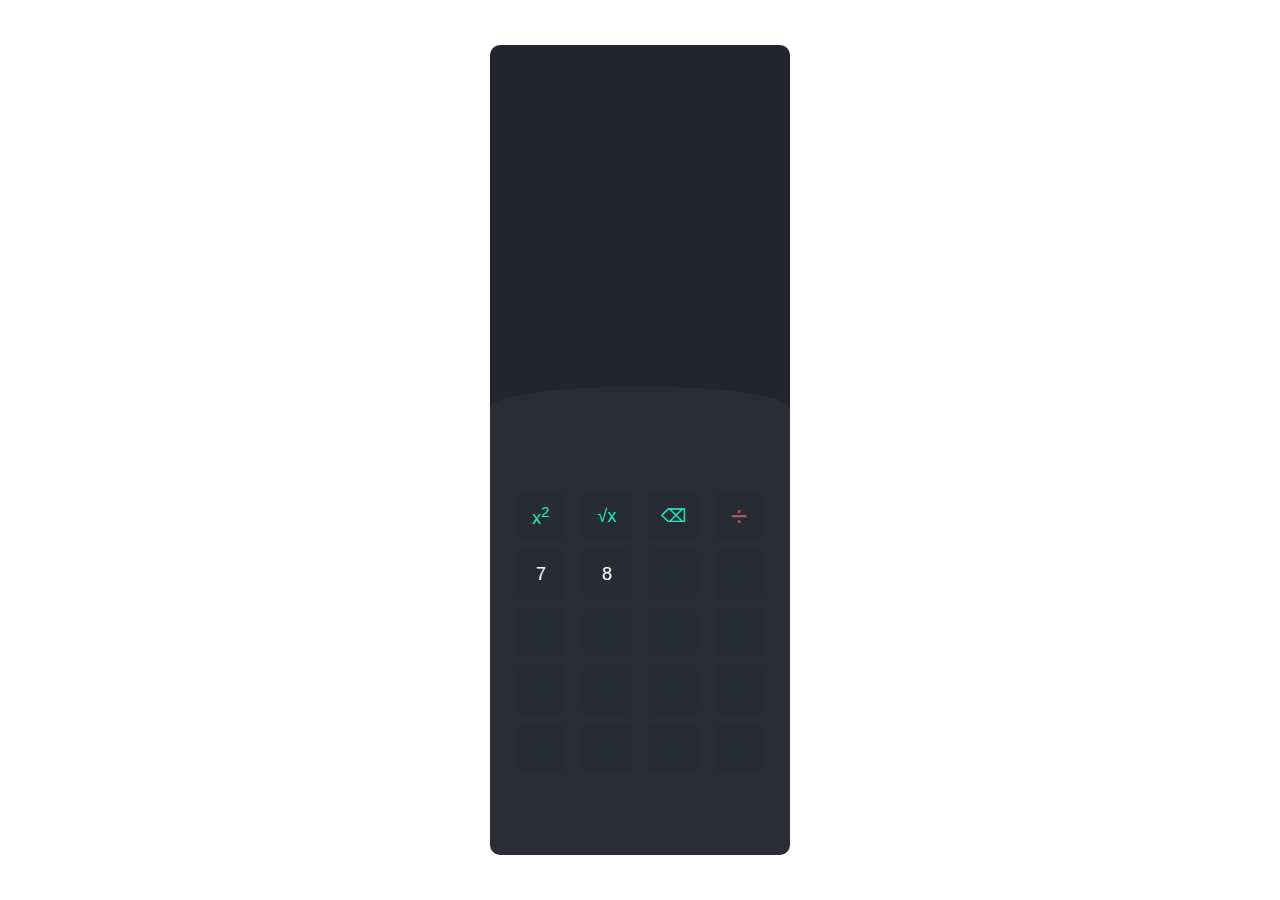
==== index.html @ a275897f "Finished writing the Html code for the calculator" ====
<!DOCTYPE html>
<html lang="en">
<head>
    <meta charset="UTF-8">
    <meta http-equiv="X-UA-Compatible" content="IE=edge">
    <meta name="viewport" content="width=device-width, initial-scale=1.0">
    <title>Document</title>
    <link rel="stylesheet" href="style.css">
</head>
<body>
    <div class="wrapper">
        <div class="calc-output">
            <div class="outputs">
                <p></p>
                <input type="text" name="" id="output2">
            </div>
            <div class="custom-shape-divider-bottom-1673279469">
                <svg data-name="Layer 1" xmlns="http://www.w3.org/2000/svg" viewBox="0 0 1200 120" preserveAspectRatio="none">
                    <path d="M0,0V7.23C0,65.52,268.63,112.77,600,112.77S1200,65.52,1200,7.23V0Z" class="shape-fill"></path>
                </svg>
            </div> 
        </div>
        <div class="calc-input">
            <div class="calc-input__container">
                <button class="input-btn xtra-sign">x<sup>2</sup></button>
                <button class="input-btn xtra-sign">√x</button>
                <button class="input-btn xtra-sign">⌫</button>
                <button class="input-btn main-sign">÷</button>
                <button class="input-btn">7</button>
                <button class="input-btn">8</button>
                <button class="input-btn"></button>
                <button class="input-btn main-sign"></button>
                <button class="input-btn"></button>
                <button class="input-btn"></button>
                <button class="input-btn"></button>
                <button class="input-btn main-sign"></button>
                <button class="input-btn"></button>
                <button class="input-btn"></button>
                <button class="input-btn"></button>
                <button class="input-btn main-sign"></button>
                <button class="input-btn"></button>
                <button class="input-btn"></button>
                <button class="input-btn"></button>
                <button class="input-btn main-sign"></button>
            </div>
        </div>
    </div>
</body>
</html>
---- style.css ----
@import url('https://fonts.googleapis.com/css2?family=Inter:wght@100;200;300;400;500;600;700;800;900&family=Lexend:wght@100;200;300;400;500;600;700;800;900&family=Roboto:ital,wght@0,100;0,300;0,400;0,500;0,700;0,900;1,100;1,300;1,400;1,500;1,700;1,900&display=swap');
*{
    box-sizing: border-box;
    margin: 0;
    padding: 0;
}

body{
    height: 100vh;
    width: 100%;
    display: flex;
    justify-content: center;
    align-items: center;
}

.wrapper{
    width: 300px;
    height: 90%;
    /* background-color: red; */
    /* border-radius: 10px; */
}

.calc-output{
    position: relative;
    width: 100%;
    height: 45%;
    background-color: rgb(34,37,45);
    /* border-radius: 10px; */
    border-top-left-radius: 10px;
    border-top-right-radius: 10px;
}

.outputs{
    display: flex;
    flex-direction: column;
    align-items: flex-end;
    position: absolute;
    height: 50px;
    bottom: 50px;
    right: 15px;
}

.outputs>input{
    display: block;
    width: 100%;
    background-color: transparent;
    border: none;
    outline: none;
    color: white;
    text-align: end;
}

#output1{
    font-size: 17px;
}

#output2{
    font-size: 20px;
}

.custom-shape-divider-bottom-1673279469 {
    position: absolute;
    bottom: 0;
    left: 0;
    width: 100%;
    overflow: hidden;
    line-height: 0;
    transform: rotate(180deg);
}

.custom-shape-divider-bottom-1673279469 svg {
    position: relative;
    display: block;
    width: calc(100% + 1.3px);
    height: 25px;
}

.custom-shape-divider-bottom-1673279469 .shape-fill {
    fill: rgb(42,45,55);
}

.calc-input{
    height: 55%;
    width: 100%;
    background-color: rgb(42,45,55);
    border-bottom-left-radius: 10px;
    border-bottom-right-radius: 10px;
    display: flex;
    justify-content: center;
    align-items: center;
}

.calc-input__container{
    display: grid;
    grid-template-columns: repeat(4, 1fr);
    column-gap: 1rem;
    row-gap: .5rem;
    padding-block: .5rem;
}

.input-btn{
    height: 50px;
    width: 50px;
    border-radius: 8px;
    margin: 0;
    color: white;
    background-color: rgb(39,43,51);
    border: none;
    outline: none;
    font-size: 18px;
    font-weight: 500;
    text-align: center;
}

.xtra-sign{
    color: rgb(38,232,197);
}

.main-sign{
    color: rgb(182,86,88);
    font-size: 30px;
}
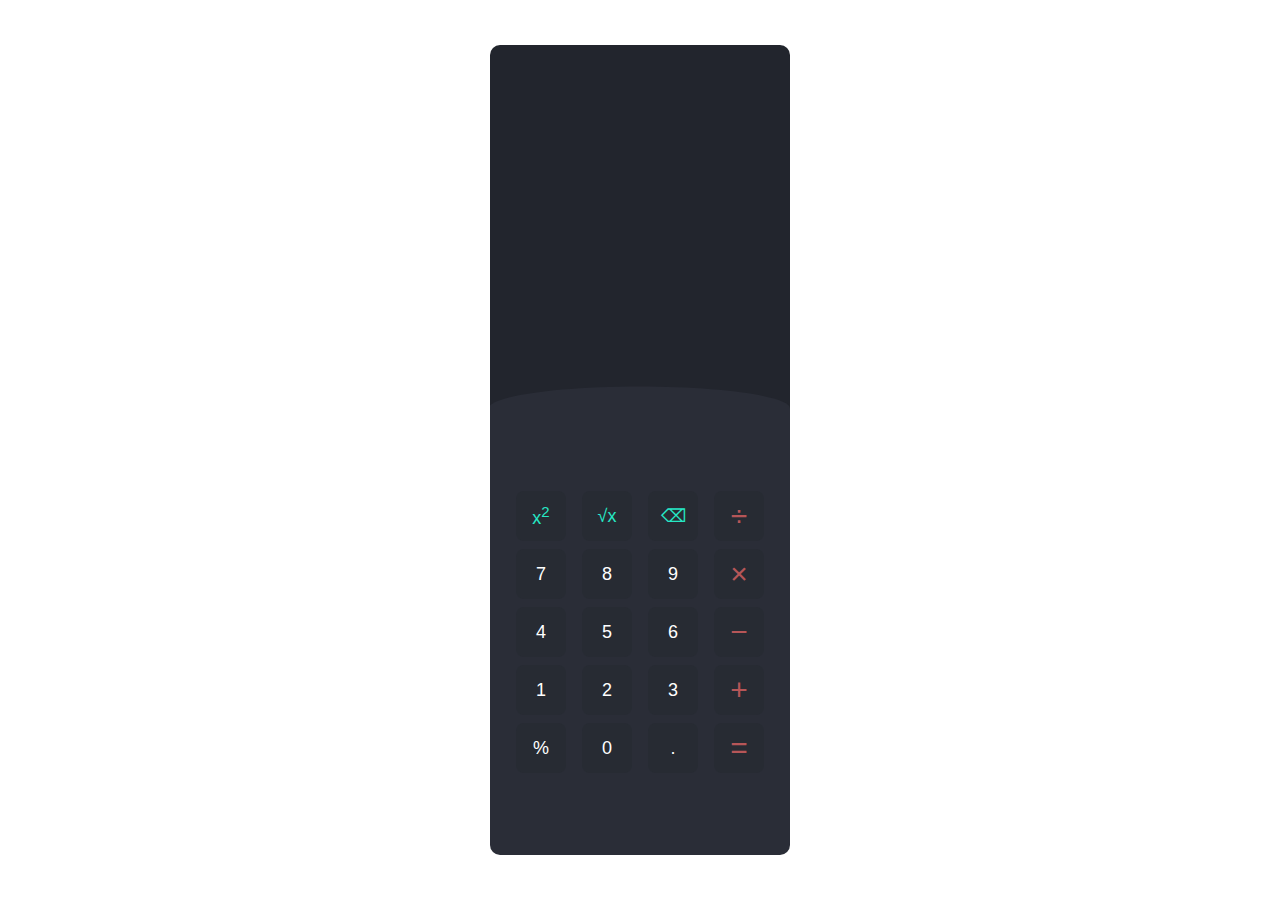
==== commit eea9706a: "Finished styling the calculator" ====
--- a/index.html
+++ b/index.html
@@ -28,20 +28,20 @@
                 <button class="input-btn main-sign">÷</button>
                 <button class="input-btn">7</button>
                 <button class="input-btn">8</button>
-                <button class="input-btn"></button>
-                <button class="input-btn main-sign"></button>
-                <button class="input-btn"></button>
-                <button class="input-btn"></button>
-                <button class="input-btn"></button>
-                <button class="input-btn main-sign"></button>
-                <button class="input-btn"></button>
-                <button class="input-btn"></button>
-                <button class="input-btn"></button>
-                <button class="input-btn main-sign"></button>
-                <button class="input-btn"></button>
-                <button class="input-btn"></button>
-                <button class="input-btn"></button>
-                <button class="input-btn main-sign"></button>
+                <button class="input-btn">9</button>
+                <button class="input-btn main-sign">×</button>
+                <button class="input-btn">4</button>
+                <button class="input-btn">5</button>
+                <button class="input-btn">6</button>
+                <button class="input-btn main-sign">−</button>
+                <button class="input-btn">1</button>
+                <button class="input-btn">2</button>
+                <button class="input-btn">3</button>
+                <button class="input-btn main-sign">+</button>
+                <button class="input-btn">%</button>
+                <button class="input-btn">0</button>
+                <button class="input-btn">.</button>
+                <button class="input-btn main-sign">=</button>
             </div>
         </div>
     </div>
--- a/style.css
+++ b/style.css
@@ -112,6 +112,10 @@
     text-align: center;
 }
 
+.input-btn.clicked{
+    border: 1px solid black;
+}
+
 .xtra-sign{
     color: rgb(38,232,197);
 }
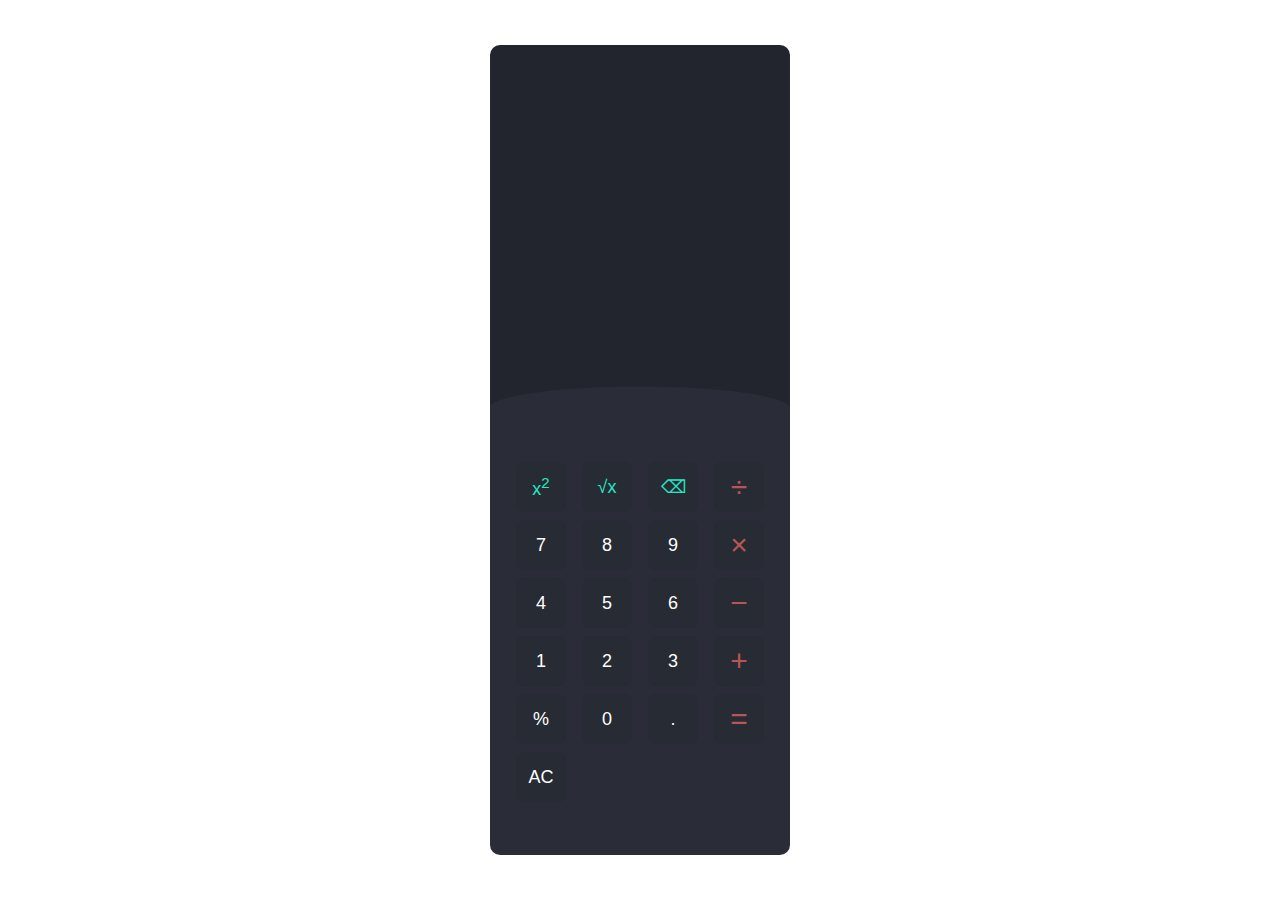
==== commit f504f94d: "Made the add button to work" ====
--- a/index.html
+++ b/index.html
@@ -11,7 +11,7 @@
     <div class="wrapper">
         <div class="calc-output">
             <div class="outputs">
-                <p></p>
+                <p class="output1"></p>
                 <input type="text" name="" id="output2">
             </div>
             <div class="custom-shape-divider-bottom-1673279469">
@@ -24,26 +24,28 @@
             <div class="calc-input__container">
                 <button class="input-btn xtra-sign">x<sup>2</sup></button>
                 <button class="input-btn xtra-sign">√x</button>
-                <button class="input-btn xtra-sign">⌫</button>
+                <button class="input-btn xtra-sign delete">⌫</button>
                 <button class="input-btn main-sign">÷</button>
-                <button class="input-btn">7</button>
-                <button class="input-btn">8</button>
-                <button class="input-btn">9</button>
+                <button class="input-btn number">7</button>
+                <button class="input-btn number">8</button>
+                <button class="input-btn number">9</button>
                 <button class="input-btn main-sign">×</button>
-                <button class="input-btn">4</button>
-                <button class="input-btn">5</button>
-                <button class="input-btn">6</button>
+                <button class="input-btn number">4</button>
+                <button class="input-btn number">5</button>
+                <button class="input-btn number">6</button>
                 <button class="input-btn main-sign">−</button>
-                <button class="input-btn">1</button>
-                <button class="input-btn">2</button>
-                <button class="input-btn">3</button>
+                <button class="input-btn number">1</button>
+                <button class="input-btn number">2</button>
+                <button class="input-btn number">3</button>
                 <button class="input-btn main-sign">+</button>
                 <button class="input-btn">%</button>
-                <button class="input-btn">0</button>
+                <button class="input-btn number">0</button>
                 <button class="input-btn">.</button>
-                <button class="input-btn main-sign">=</button>
+                <button class="input-btn main-sign equal">=</button>
+                <button class="input-btn ac">AC</button>
             </div>
         </div>
     </div>
+    <script src="script.js"></script>
 </body>
 </html>--- a/style.css
+++ b/style.css
@@ -98,7 +98,7 @@
     padding-block: .5rem;
 }
 
-.input-btn{
+.input-btn, .delete, .equal{
     height: 50px;
     width: 50px;
     border-radius: 8px;
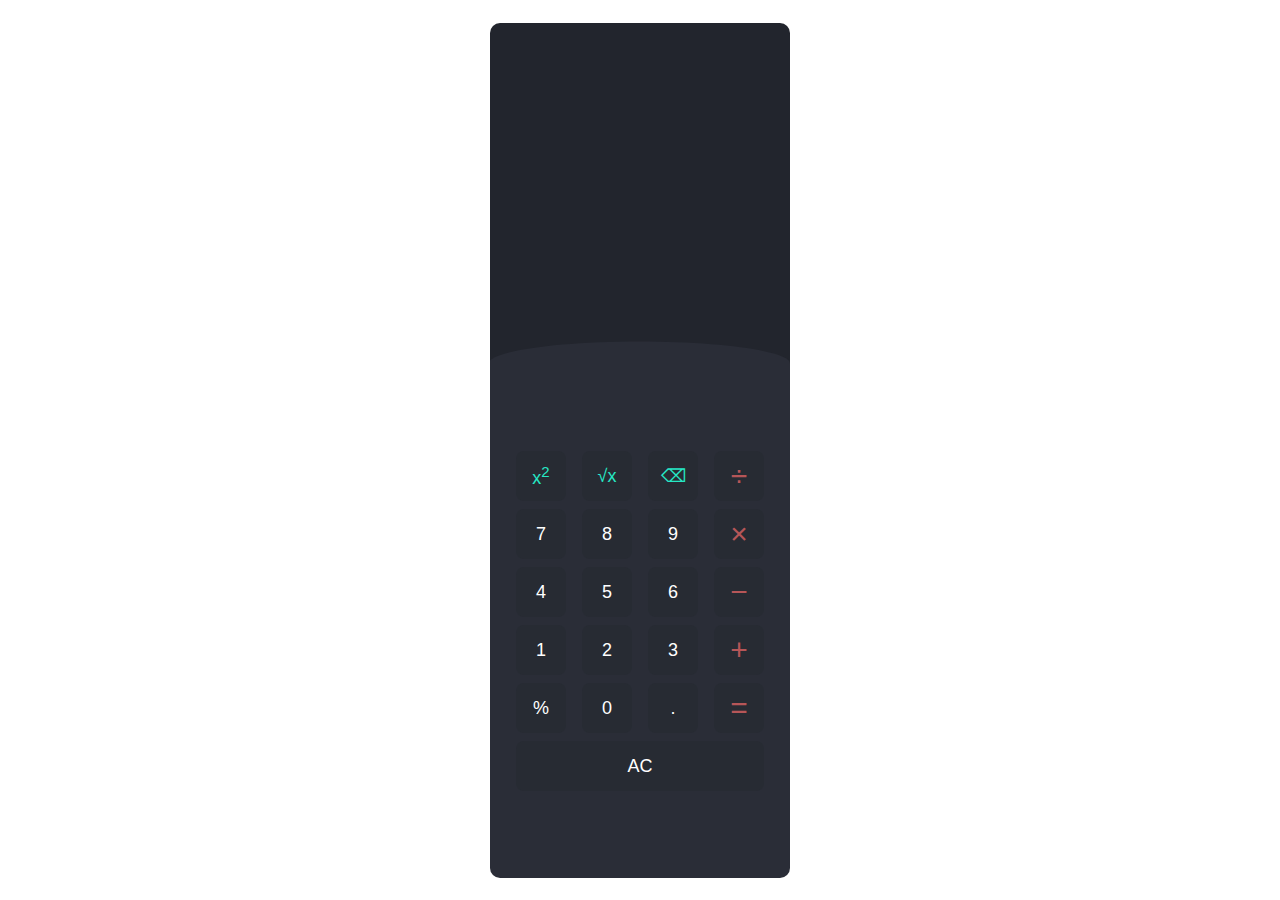
==== commit 2e96fe66: "Made the AC button functional in the calculator" ====
--- a/index.html
+++ b/index.html
@@ -42,7 +42,9 @@
                 <button class="input-btn number">0</button>
                 <button class="input-btn">.</button>
                 <button class="input-btn main-sign equal">=</button>
-                <button class="input-btn ac">AC</button>
+                <div class="ac">
+                    <button class="input-btn ac clear">AC</button>
+                </div>
             </div>
         </div>
     </div>
--- a/style.css
+++ b/style.css
@@ -15,7 +15,7 @@
 
 .wrapper{
     width: 300px;
-    height: 90%;
+    height: 95%;
     /* background-color: red; */
     /* border-radius: 10px; */
 }
@@ -23,7 +23,7 @@
 .calc-output{
     position: relative;
     width: 100%;
-    height: 45%;
+    height: 40%;
     background-color: rgb(34,37,45);
     /* border-radius: 10px; */
     border-top-left-radius: 10px;
@@ -80,7 +80,7 @@
 }
 
 .calc-input{
-    height: 55%;
+    height: 60%;
     width: 100%;
     background-color: rgb(42,45,55);
     border-bottom-left-radius: 10px;
@@ -98,7 +98,7 @@
     padding-block: .5rem;
 }
 
-.input-btn, .delete, .equal{
+.input-btn{
     height: 50px;
     width: 50px;
     border-radius: 8px;
@@ -123,4 +123,13 @@
 .main-sign{
     color: rgb(182,86,88);
     font-size: 30px;
+}
+
+.ac{
+    grid-column: 1 / 5;
+    /* background-color: red; */
+}    
+
+.ac>.input-btn{
+    width: 100%;
 }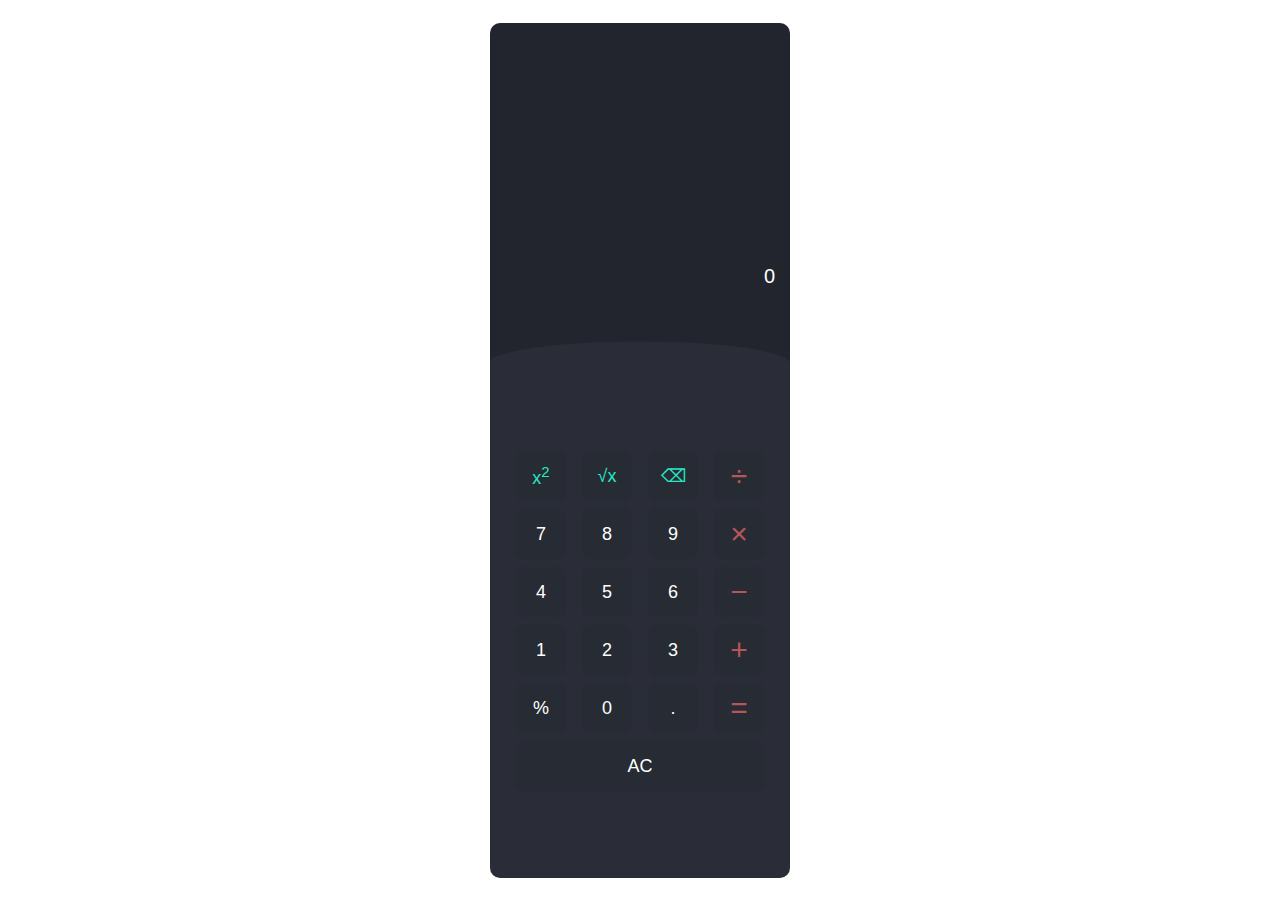
==== commit af98d1ca: "Made the square and square root button functional" ====
--- a/index.html
+++ b/index.html
@@ -22,8 +22,8 @@
         </div>
         <div class="calc-input">
             <div class="calc-input__container">
-                <button class="input-btn xtra-sign">x<sup>2</sup></button>
-                <button class="input-btn xtra-sign">√x</button>
+                <button class="input-btn xtra-sign square">x<sup>2</sup></button>
+                <button class="input-btn xtra-sign square-root">√x</button>
                 <button class="input-btn xtra-sign delete">⌫</button>
                 <button class="input-btn main-sign">÷</button>
                 <button class="input-btn number">7</button>
--- a/style.css
+++ b/style.css
@@ -11,6 +11,7 @@
     display: flex;
     justify-content: center;
     align-items: center;
+    font-family: 'Lexend', sans-serif;
 }
 
 .wrapper{
@@ -50,8 +51,9 @@
     text-align: end;
 }
 
-#output1{
-    font-size: 17px;
+.output1{
+    font-size: 14px;
+    color: gray;
 }
 
 #output2{
@@ -132,4 +134,18 @@
 
 .ac>.input-btn{
     width: 100%;
+}
+
+@media screen and (max-width: 500px) {
+    body{
+        max-height: 90vh;
+    }
+
+    .calc-output{
+        height: 30%;
+    }
+
+    .calc-input{
+        height: 70%;
+    }
 }